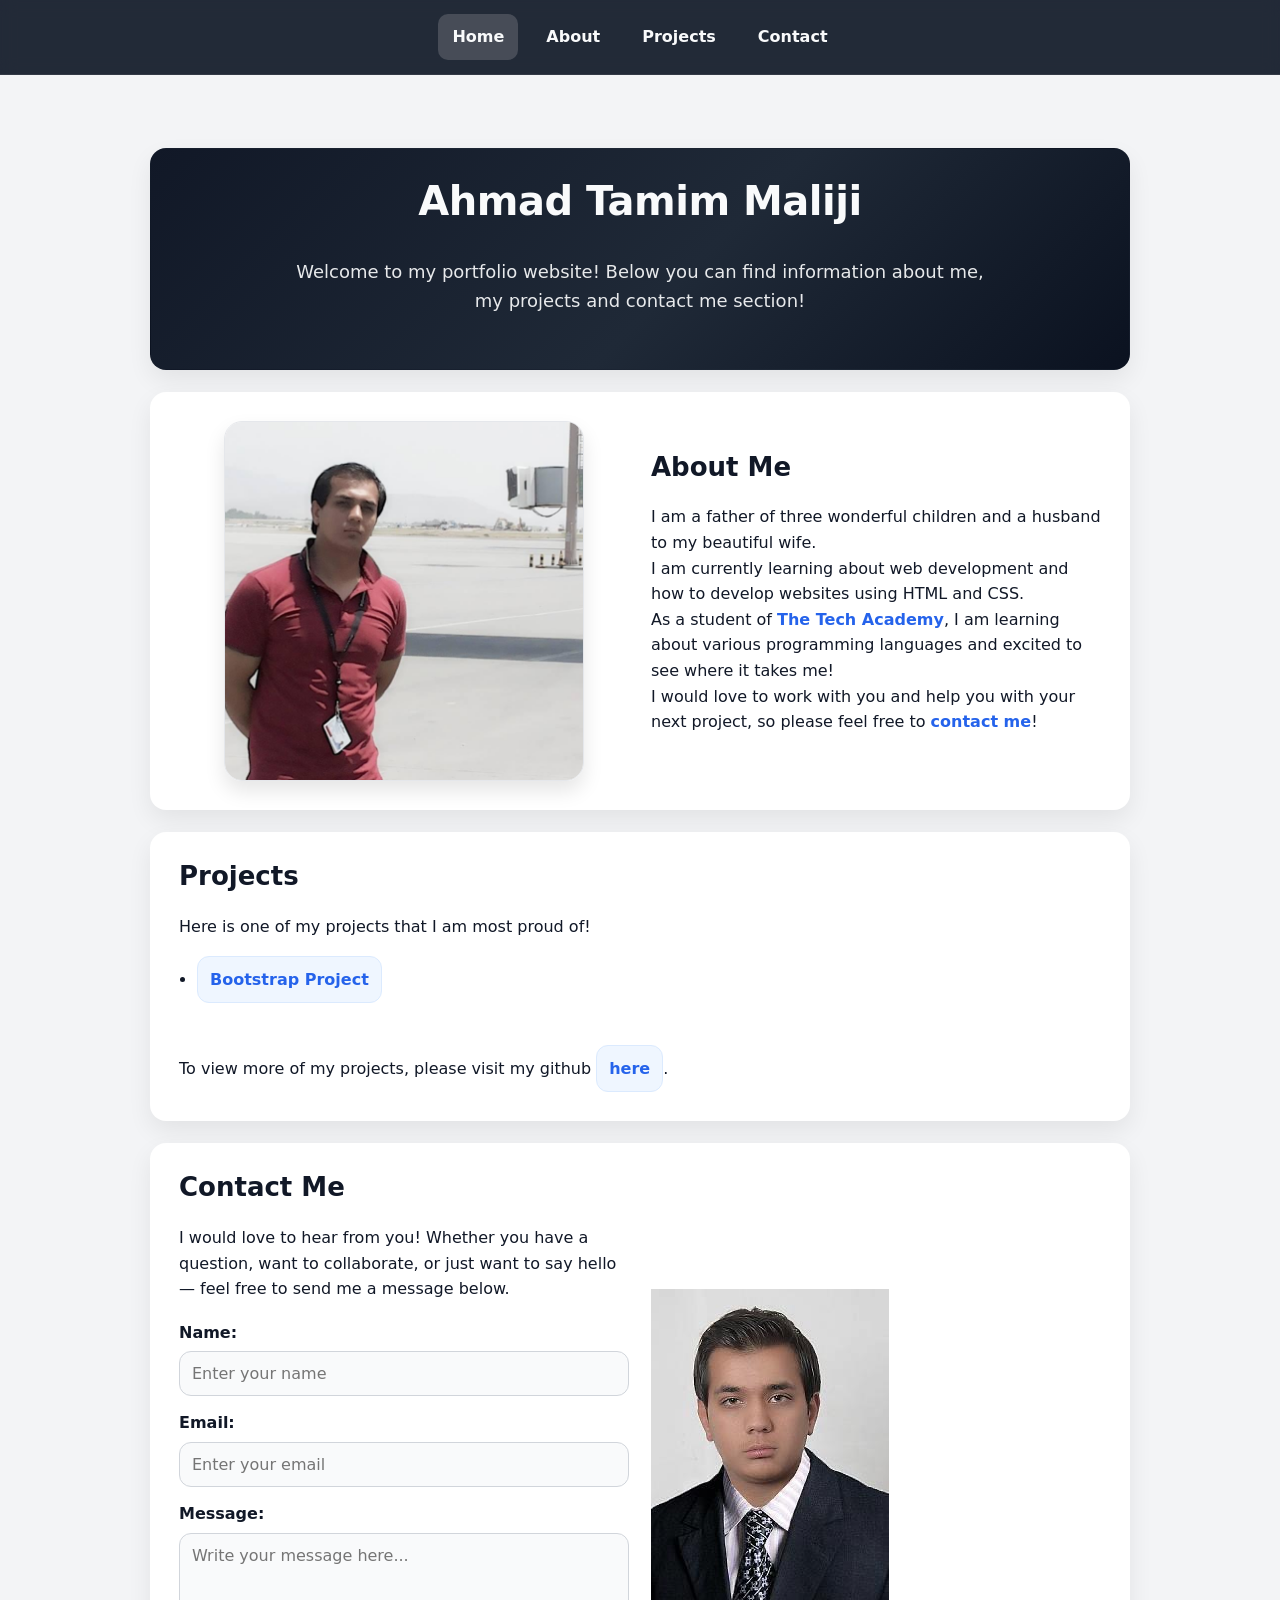
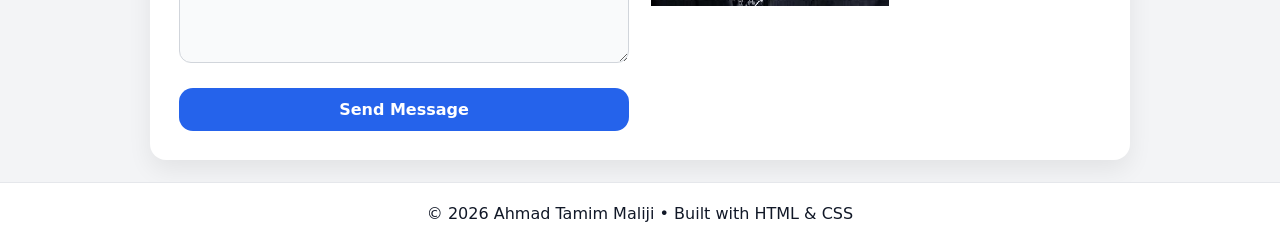
==== portfolio/index.html @ 6fda0858 "Add files via upload" ====
<!DOCTYPE html>
<html>
    <head>
        <meta charset="UTF-8">
        <meta name="viewport" content="width=device-width" />
        <title>My Portfolio</title>
        <link rel="stylesheet" type="text/css" href="portfolio.css">
    </head>

    <body>
        <nav class="navbar">
            <a href="#home" class="navlink">Home</a>
            <a href="#about">About</a>
            <a href="#projects">Projects</a>
            <a href="#contact">Contact</a>
        </nav>

        <br>
        <br>

        <section id="home">
            <h1>Ahmad Tamim Maliji</h1>
            <p>Welcome to my portfolio website! Below you can find information about me, my projects and contact me section!</p>
            <br>
        </section>

        <section id="about">
            <div class ="row">
                <div class="column">
                    <img src="images/profile.jpeg" alt="Profile Picture" class="profile-pic">
                </div>
                <div class="column">
                    <h2>About Me</h2>
                    <p>
                        I am a father of three wonderful children and a husband to my beautiful wife.
                        <br>
                        I am currently learning about web development and how to develop websites using HTML and CSS.
                        <br>
                        As a student of <a href="https://www.learncodinganywhere.com" target="_blank">The Tech Academy</a>, I am learning about various programming languages and excited to see where it takes me!
                        <br>
                        I would love to work with you and help you with your next project, so please feel free to <a href="#contact">contact me</a>!
                    </p>
                </div>
            </div>
        </section>

        <section id="projects">
            <h2>Projects</h2>
            <!-- Insert github logo here -->

            <p>Here is one of my projects that I am most proud of!</p>
            <ul>
                <li><a href="https://github.com/Ahmad987666/HTML_CSS_Course/tree/main/bootstrap4_project" target="_blank">Bootstrap Project</a></li>
            </ul>
            <br>
            To view more of my projects, please visit my github <a href="https://github.com/Ahmad987666" target="_blank">here</a>.
        </section>

        <section id="contact">
    <div class="row">
        <div class="column">
            <h2>Contact Me</h2>
            <p>
                I would love to hear from you! Whether you have a question, 
                want to collaborate, or just want to say hello — 
                feel free to send me a message below.
            </p>

            <!-- Contact Form -->
            <form action="" method="POST" class="contact-form">
                <label for="name">Name:</label>
                <input type="text" id="name" name="name" placeholder="Enter your name" required>

                <label for="email">Email:</label>
                <input type="email" id="email" name="email" placeholder="Enter your email" required>

                <label for="message">Message:</label>
                <textarea id="message" name="message" placeholder="Write your message here..." required></textarea>

                <input type="submit" value="Send Message">
            </form>
        </div>

        <div class="column">
            <img src="images/contact.jpeg" alt="Contact Image" class="contact-pic">
        </div>
    </div>
</section>



        <footer class="Footer">
            <p class="center">© 2026 Ahmad Tamim Maliji • Built with HTML & CSS</p>
        </footer>
    </body>
</html>
---- portfolio/portfolio.css ----
/* =========================
   Clean Portfolio CSS
   Works with your HTML as-is
   ========================= */

/* Reset + Base */
* {
  box-sizing: border-box;
}

html {
  scroll-behavior: smooth;
}

body {
  margin: 0;
  font-family: system-ui, -apple-system, "Segoe UI", Roboto, Arial, sans-serif;
  line-height: 1.6;
  color: #111827;
  background: #f3f4f6;
}

/* Global Links */
a {
  color: #2563eb;
  text-decoration: none;
  font-weight: 600;
}

a:hover {
  text-decoration: underline;
}

/* Fix for your footer class name (Footer) */
.Footer {
  padding: 18px;
  background: #ffffff;
  border-top: 1px solid #e5e7eb;
}

.center {
  text-align: center;
  margin: 0;
}

/* =========================
   Navbar
   ========================= */
.navbar {
  position: sticky;
  top: 0;
  z-index: 50;
  display: flex;
  gap: 14px;
  align-items: center;
  justify-content: center;
  padding: 14px 18px;
  background: rgba(17, 24, 39, 0.92);
  backdrop-filter: blur(8px);
  border-bottom: 1px solid rgba(255, 255, 255, 0.08);
}

.navbar a {
  color: #f9fafb;
  padding: 10px 14px;
  border-radius: 10px;
  transition: transform 0.15s ease, background 0.15s ease;
}

.navbar a:hover {
  background: rgba(255, 255, 255, 0.12);
  transform: translateY(-1px);
}

/* Optional: slightly highlight "Home" since you have class="navlink" there */
.navlink {
  background: rgba(255, 255, 255, 0.16);
}

/* =========================
   Sections (layout + spacing)
   ========================= */
section {
  max-width: 980px;
  margin: 22px auto;
  padding: 28px;
  background: #ffffff;
  border-radius: 16px;
  box-shadow: 0 10px 24px rgba(0, 0, 0, 0.07);
}

    /* Section Hover Effect */
section {
  transition: transform 0.25s ease, box-shadow 0.25s ease, border 0.25s ease;
  border: 1px solid transparent;
}

section:hover {
  transform: translateY(-6px);
  box-shadow: 0 18px 35px rgba(0, 0, 0, 0.12);
  border: 1px solid #2563eb;
}


/* Section headings */
h1, h2 {
  margin-top: 0;
  line-height: 1.2;
}

h1 {
  font-size: 40px;
  letter-spacing: -0.5px;
}

h2 {
  font-size: 26px;
  color: #111827;
}

/* =========================
   Home Section
   ========================= */
#home {
  text-align: center;
  background: linear-gradient(135deg, #111827 0%, #1f2937 55%, #0b1220 100%);
  color: #f9fafb;
}

#home p {
  max-width: 720px;
  margin: 10px auto 0;
  color: rgba(249, 250, 251, 0.92);
  font-size: 18px;
}

/* =========================
   Row / Columns
   (Your HTML uses .row and .column)
   ========================= */
.row {
  display: flex;
  gap: 22px;
  align-items: center;
  justify-content: space-between;
  flex-wrap: wrap;
}

.column {
  flex: 1;
  min-width: 280px;
}

/* =========================
   Images
   ========================= */
.profile-pic {
  width: 100%;
  max-width: 360px;
  height: 360px;
  object-fit: cover;
  border-radius: 18px;
  display: block;
  margin: 0 auto;
  border: 1px solid #e5e7eb;
  box-shadow: 0 10px 20px rgba(0,0,0,0.10);
  transition: transform 0.2s ease, box-shadow 0.2s ease;
}

.profile-pic:hover {
  transform: scale(1.03);
  box-shadow: 0 14px 28px rgba(0,0,0,0.16);
}

/* =========================
   Projects
   ========================= */
#projects ul {
  padding-left: 18px;
}

#projects li {
  margin: 10px 0;
}

/* Make the project link feel like a “pill button” */
#projects a {
  display: inline-block;
  padding: 10px 12px;
  border-radius: 12px;
  background: #eff6ff;
  border: 1px solid #dbeafe;
  transition: transform 0.15s ease, background 0.15s ease;
}

#projects a:hover {
  background: #dbeafe;
  transform: translateY(-1px);
}

/* =========================
   Contact Form
   ========================= */
.contact-form {
  margin-top: 18px;
}

.contact-form label {
  display: block;
  margin-top: 14px;
  font-weight: 700;
  color: #111827;
}

.contact-form input,
.contact-form textarea {
  width: 100%;
  margin-top: 6px;
  padding: 12px 12px;
  border-radius: 12px;
  border: 1px solid #d1d5db;
  background: #f9fafb;
  font-family: inherit;
  font-size: 16px;
  outline: none;
  transition: border-color 0.15s ease, box-shadow 0.15s ease;
}

.contact-form textarea {
  min-height: 130px;
  resize: vertical;
}

.contact-form input:focus,
.contact-form textarea:focus {
  border-color: #2563eb;
  box-shadow: 0 0 0 4px rgba(37, 99, 235, 0.15);
}

/* Submit */
.contact-form input[type="submit"] {
  margin-top: 18px;
  background: #2563eb;
  color: #ffffff;
  border: none;
  font-weight: 800;
  cursor: pointer;
  padding: 12px 16px;
  border-radius: 14px;
  transition: transform 0.15s ease, background 0.15s ease;
}

.contact-form input[type="submit"]:hover {
  background: #1d4ed8;
  transform: translateY(-1px);
}

/* =========================
   Responsive
   ========================= */
@media (max-width: 700px) {
  section {
    margin: 14px 12px;
    padding: 20px;
  }

  h1 {
    font-size: 30px;
  }

  .navbar {
    flex-wrap: wrap;
    gap: 10px;
  }

  .profile-pic {
    height: 280px;
  }
}
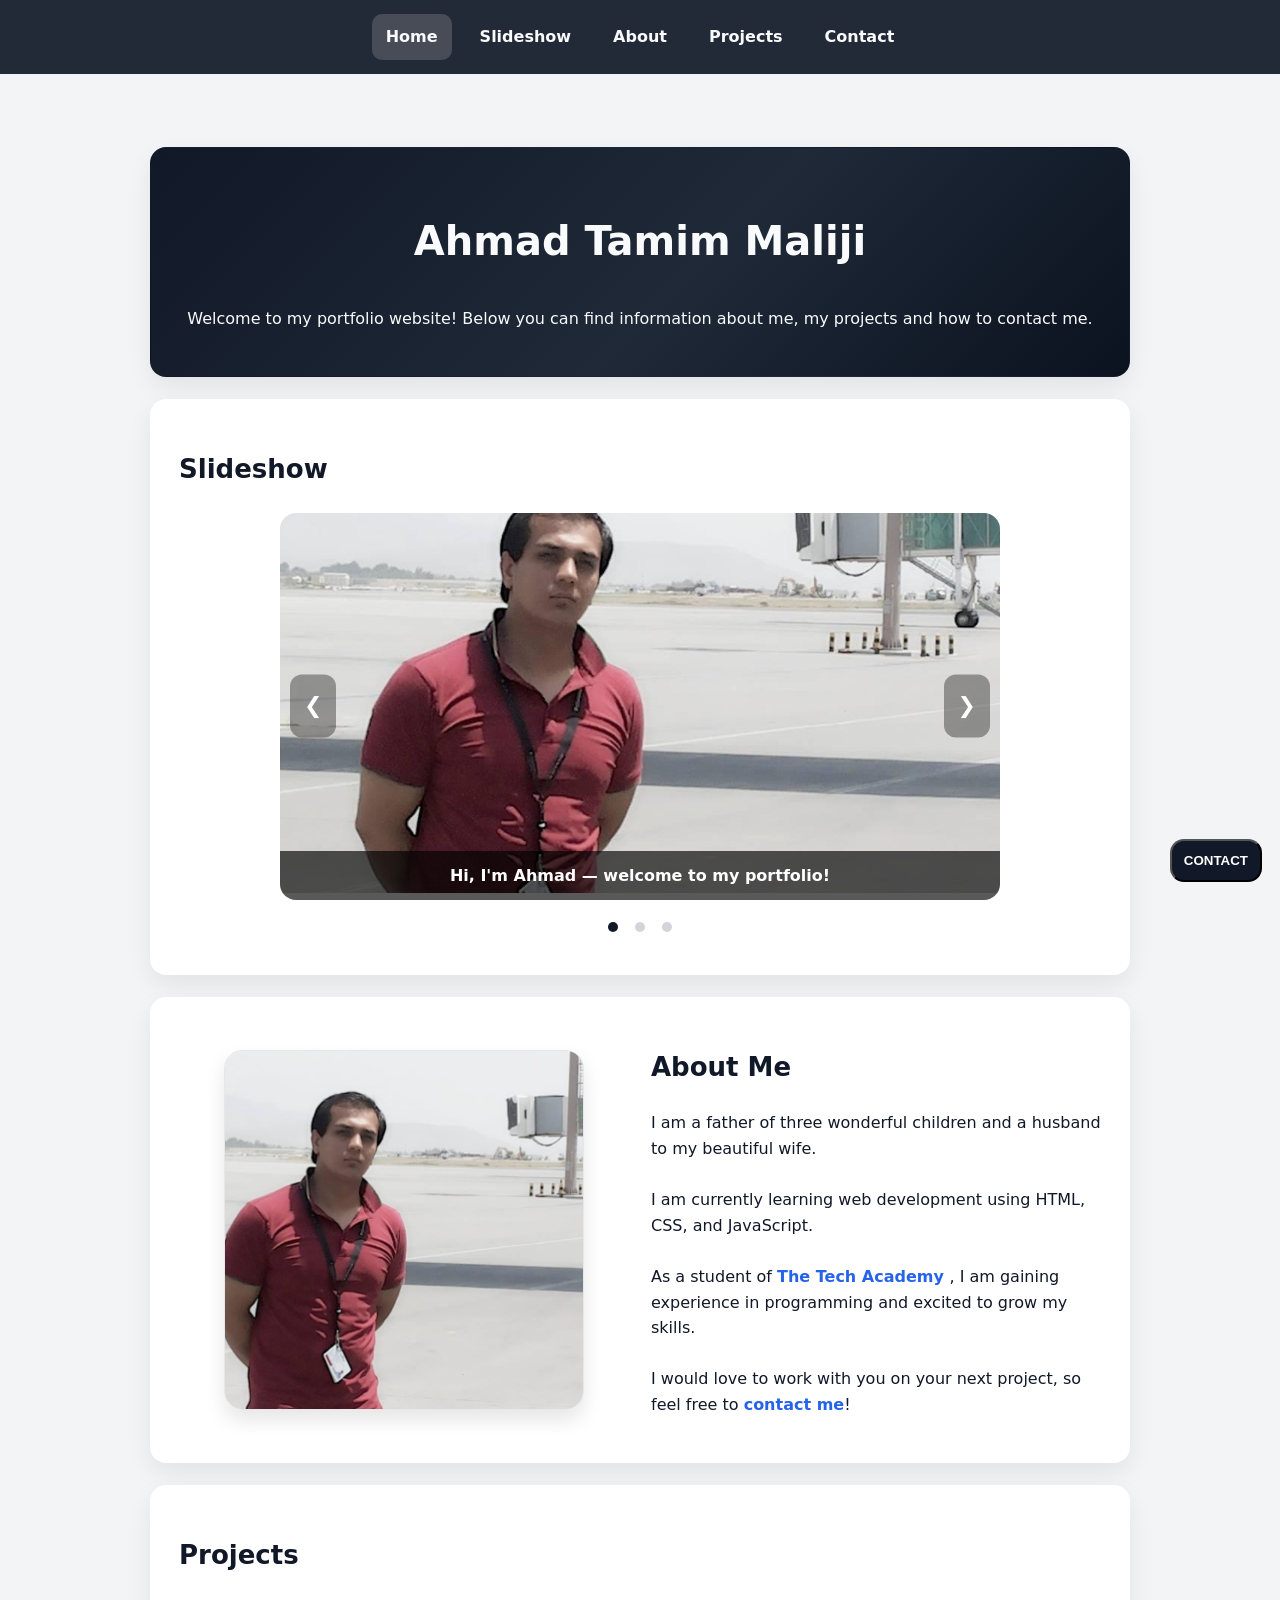
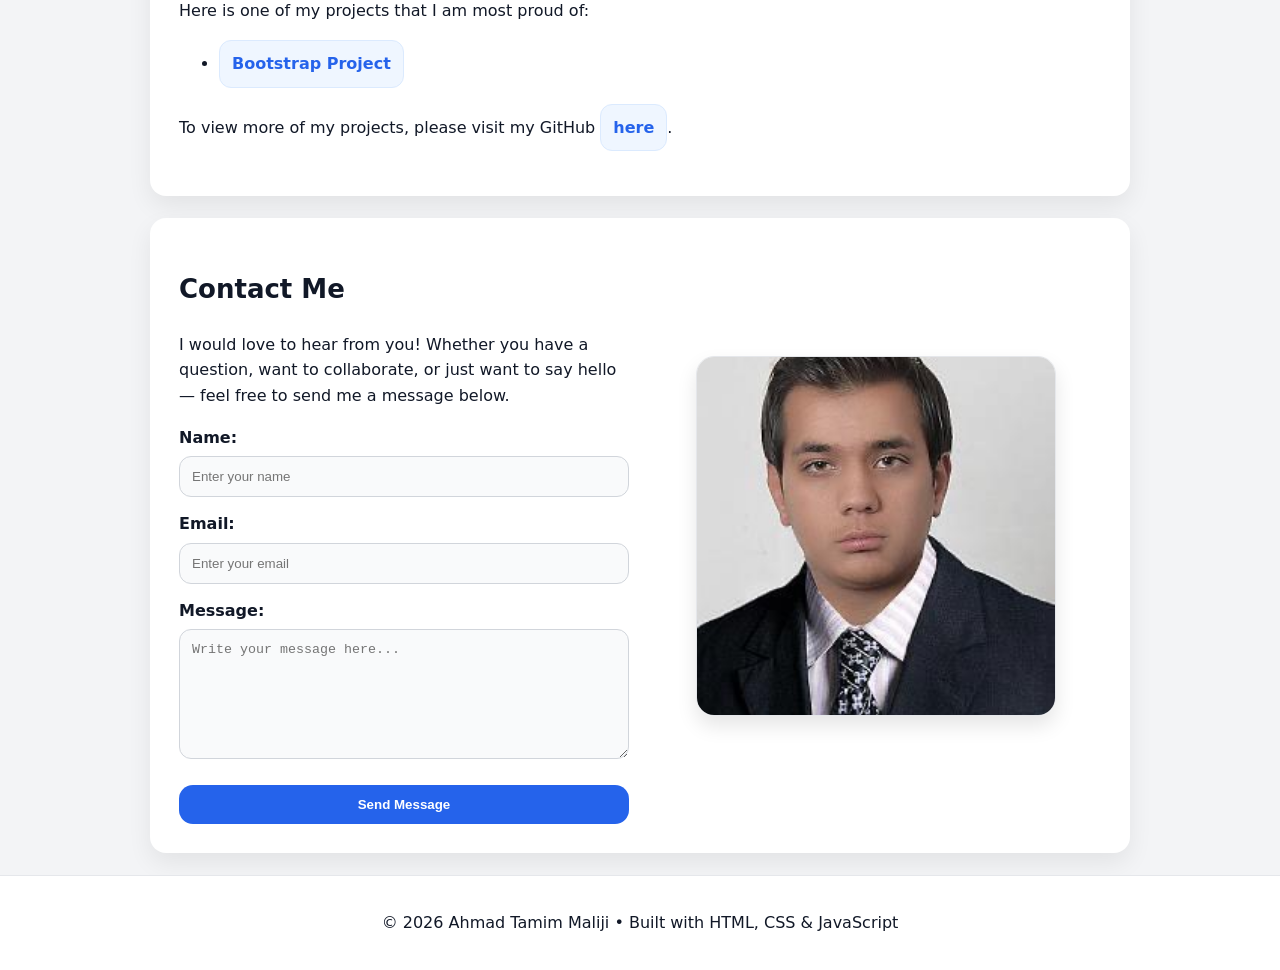
==== commit dd4ba83b: "Added JS and Contact section, also updated html and css" ====
--- a/portfolio/index.html
+++ b/portfolio/index.html
@@ -1,96 +1,177 @@
 <!DOCTYPE html>
 <html>
-    <head>
-        <meta charset="UTF-8">
-        <meta name="viewport" content="width=device-width" />
-        <title>My Portfolio</title>
-        <link rel="stylesheet" type="text/css" href="portfolio.css">
-    </head>
+<head>
+    <meta charset="UTF-8">
+    <meta name="viewport" content="width=device-width" />
+    <title>Ahmad Tamim Maliji Portfolio</title>
+    <link rel="stylesheet" type="text/css" href="portfolio.css">
+</head>
 
-    <body>
-        <nav class="navbar">
-            <a href="#home" class="navlink">Home</a>
-            <a href="#about">About</a>
-            <a href="#projects">Projects</a>
-            <a href="#contact">Contact</a>
-        </nav>
+<body>
 
-        <br>
-        <br>
+    <!-- Navigation Bar -->
+    <nav class="navbar">
+        <a href="#home" class="navlink">Home</a>
+        <a href="#slideshow">Slideshow</a>
+        <a href="#about">About</a>
+        <a href="#projects">Projects</a>
+        <a href="#contact" class="contact">Contact</a>
+    </nav>
 
-        <section id="home">
-            <h1>Ahmad Tamim Maliji</h1>
-            <p>Welcome to my portfolio website! Below you can find information about me, my projects and contact me section!</p>
-            <br>
-        </section>
+    <br><br>
 
-        <section id="about">
-            <div class ="row">
-                <div class="column">
-                    <img src="images/profile.jpeg" alt="Profile Picture" class="profile-pic">
-                </div>
-                <div class="column">
-                    <h2>About Me</h2>
-                    <p>
-                        I am a father of three wonderful children and a husband to my beautiful wife.
-                        <br>
-                        I am currently learning about web development and how to develop websites using HTML and CSS.
-                        <br>
-                        As a student of <a href="https://www.learncodinganywhere.com" target="_blank">The Tech Academy</a>, I am learning about various programming languages and excited to see where it takes me!
-                        <br>
-                        I would love to work with you and help you with your next project, so please feel free to <a href="#contact">contact me</a>!
-                    </p>
-                </div>
+    <!-- Home Section -->
+    <section id="home">
+        <h1>Ahmad Tamim Maliji</h1>
+        <p>
+            Welcome to my portfolio website! Below you can find information about me, 
+            my projects and how to contact me.
+        </p>
+    </section>
+
+    <!-- Slideshow Section -->
+    <section id="slideshow">
+        <h2>Slideshow</h2>
+
+        <div class="slideshow-container">
+
+            <div class="mySlides fade">
+                <img class="slide-img" src="images/profile.jpeg" alt="Profile slide">
+                <div class="slide-text">Hi, I'm Ahmad — welcome to my portfolio!</div>
             </div>
-        </section>
 
-        <section id="projects">
-            <h2>Projects</h2>
-            <!-- Insert github logo here -->
+            <div class="mySlides fade">
+                <img class="slide-img" src="images/code.jpg" alt="Skills slide">
+                <div class="slide-text">I'm learning HTML, CSS, and JavaScript.</div>
+            </div>
 
-            <p>Here is one of my projects that I am most proud of!</p>
-            <ul>
-                <li><a href="https://github.com/Ahmad987666/HTML_CSS_Course/tree/main/bootstrap4_project" target="_blank">Bootstrap Project</a></li>
-            </ul>
-            <br>
-            To view more of my projects, please visit my github <a href="https://github.com/Ahmad987666" target="_blank">here</a>.
-        </section>
+            <div class="mySlides fade">
+                <img class="slide-img" src="images/contactMe.jpg" alt="Contact slide">
+                <div class="slide-text"><a class="contact">Contact me now!</a></div>
+            </div>
 
-        <section id="contact">
-    <div class="row">
-        <div class="column">
-            <h2>Contact Me</h2>
-            <p>
-                I would love to hear from you! Whether you have a question, 
-                want to collaborate, or just want to say hello — 
-                feel free to send me a message below.
-            </p>
+            <a class="prev">&#10094;</a>
+            <a class="next">&#10095;</a>
 
-            <!-- Contact Form -->
+        </div>
+
+        <div class="dots">
+            <span class="dot" data-slide="1"></span>
+            <span class="dot" data-slide="2"></span>
+            <span class="dot" data-slide="3"></span>
+        </div>
+    </section>
+
+    <!-- About Section -->
+    <section id="about">
+        <div class="row">
+            <div class="column">
+                <img src="images/profile.jpeg" alt="Profile Picture" class="profile-pic">
+            </div>
+            <div class="column">
+                <h2>About Me</h2>
+                <p>
+                    I am a father of three wonderful children and a husband to my beautiful wife.
+                    <br><br>
+                    I am currently learning web development using HTML, CSS, and JavaScript.
+                    <br><br>
+                    As a student of 
+                    <a href="https://www.learncodinganywhere.com" target="_blank">
+                        The Tech Academy
+                    </a>, 
+                    I am gaining experience in programming and excited to grow my skills.
+                    <br><br>
+                    I would love to work with you on your next project, so feel free to 
+                    <a class="contact">contact me</a>!
+                </p>
+            </div>
+        </div>
+    </section>
+
+    <!-- Projects Section -->
+    <section id="projects">
+        <h2>Projects</h2>
+
+        <p>Here is one of my projects that I am most proud of:</p>
+
+        <ul>
+            <li>
+                <a href="https://github.com/Ahmad987666/HTML_CSS_Course/tree/main/bootstrap4_project" target="_blank">
+                    Bootstrap Project
+                </a>
+            </li>
+        </ul>
+
+        <p>
+            To view more of my projects, please visit my GitHub 
+            <a href="https://github.com/Ahmad987666" target="_blank">here</a>.
+        </p>
+    </section>
+
+    <!-- Contact Section -->
+    <section id="contact">
+        <div class="row">
+            <div class="column">
+                <h2>Contact Me</h2>
+                <p>
+                    I would love to hear from you! Whether you have a question,
+                    want to collaborate, or just want to say hello —
+                    feel free to send me a message below.
+                </p>
+
+                <form action="" method="POST" class="contact-form">
+                    <label for="name">Name:</label>
+                    <input type="text" id="name" name="name" placeholder="Enter your name" required>
+
+                    <label for="email">Email:</label>
+                    <input type="email" id="email" name="email" placeholder="Enter your email" required>
+
+                    <label for="message">Message:</label>
+                    <textarea id="message" name="message" placeholder="Write your message here..." required></textarea>
+
+                    <input type="submit" value="Send Message">
+                </form>
+            </div>
+
+            <div class="column">
+                <img src="images/contact.jpeg" alt="Contact Image" class="contact-pic">
+            </div>
+        </div>
+    </section>
+
+    <!-- Floating Pop-Up Button -->
+    <button class="pop-up-button" id="openContact">CONTACT</button>
+
+    <!-- Pop-Up Contact Form -->
+    <div class="form-popup" id="myForm">
+        <div class="form-container">
+
+            <h2>Contact</h2>
+
             <form action="" method="POST" class="contact-form">
-                <label for="name">Name:</label>
-                <input type="text" id="name" name="name" placeholder="Enter your name" required>
 
-                <label for="email">Email:</label>
-                <input type="email" id="email" name="email" placeholder="Enter your email" required>
+                <label for="popup-name">Name:</label>
+                <input type="text" id="popup-name" name="name" placeholder="Enter your name" required>
 
-                <label for="message">Message:</label>
-                <textarea id="message" name="message" placeholder="Write your message here..." required></textarea>
+                <label for="popup-email">Email:</label>
+                <input type="email" id="popup-email" name="email" placeholder="Enter your email" required>
+
+                <label for="popup-message">Message:</label>
+                <textarea id="popup-message" name="message" placeholder="Write your message here..." required></textarea>
 
                 <input type="submit" value="Send Message">
+                <button type="button" class="close-btn cancel">Close</button>
+
             </form>
         </div>
+    </div>
 
-        <div class="column">
-            <img src="images/contact.jpeg" alt="Contact Image" class="contact-pic">
-        </div>
-    </div>
-</section>
+    <!-- Footer -->
+    <footer class="Footer">
+        <p class="center">© 2026 Ahmad Tamim Maliji • Built with HTML, CSS & JavaScript</p>
+    </footer>
 
+    <script src="portfolio.js"></script>
 
-
-        <footer class="Footer">
-            <p class="center">© 2026 Ahmad Tamim Maliji • Built with HTML & CSS</p>
-        </footer>
-    </body>
+</body>
 </html>
--- a/portfolio/portfolio.css
+++ b/portfolio/portfolio.css
@@ -1,9 +1,3 @@
-/* =========================
-   Clean Portfolio CSS
-   Works with your HTML as-is
-   ========================= */
-
-/* Reset + Base */
 * {
   box-sizing: border-box;
 }
@@ -20,7 +14,6 @@
   background: #f3f4f6;
 }
 
-/* Global Links */
 a {
   color: #2563eb;
   text-decoration: none;
@@ -31,21 +24,9 @@
   text-decoration: underline;
 }
 
-/* Fix for your footer class name (Footer) */
-.Footer {
-  padding: 18px;
-  background: #ffffff;
-  border-top: 1px solid #e5e7eb;
-}
-
-.center {
-  text-align: center;
-  margin: 0;
-}
-
-/* =========================
-   Navbar
-   ========================= */
+/* =========================
+   NAVBAR
+========================= */
 .navbar {
   position: sticky;
   top: 0;
@@ -57,29 +38,27 @@
   padding: 14px 18px;
   background: rgba(17, 24, 39, 0.92);
   backdrop-filter: blur(8px);
-  border-bottom: 1px solid rgba(255, 255, 255, 0.08);
 }
 
 .navbar a {
   color: #f9fafb;
   padding: 10px 14px;
   border-radius: 10px;
-  transition: transform 0.15s ease, background 0.15s ease;
+  transition: 0.2s;
 }
 
 .navbar a:hover {
   background: rgba(255, 255, 255, 0.12);
-  transform: translateY(-1px);
-}
-
-/* Optional: slightly highlight "Home" since you have class="navlink" there */
+  transform: translateY(-2px);
+}
+
 .navlink {
   background: rgba(255, 255, 255, 0.16);
 }
 
 /* =========================
-   Sections (layout + spacing)
-   ========================= */
+   SECTIONS
+========================= */
 section {
   max-width: 980px;
   margin: 22px auto;
@@ -87,10 +66,6 @@
   background: #ffffff;
   border-radius: 16px;
   box-shadow: 0 10px 24px rgba(0, 0, 0, 0.07);
-}
-
-    /* Section Hover Effect */
-section {
   transition: transform 0.25s ease, box-shadow 0.25s ease, border 0.25s ease;
   border: 1px solid transparent;
 }
@@ -101,43 +76,29 @@
   border: 1px solid #2563eb;
 }
 
-
-/* Section headings */
-h1, h2 {
-  margin-top: 0;
-  line-height: 1.2;
-}
-
+/* =========================
+   HEADINGS
+========================= */
 h1 {
   font-size: 40px;
-  letter-spacing: -0.5px;
 }
 
 h2 {
   font-size: 26px;
-  color: #111827;
-}
-
-/* =========================
-   Home Section
-   ========================= */
+}
+
+/* =========================
+   HOME SECTION
+========================= */
 #home {
   text-align: center;
   background: linear-gradient(135deg, #111827 0%, #1f2937 55%, #0b1220 100%);
   color: #f9fafb;
 }
 
-#home p {
-  max-width: 720px;
-  margin: 10px auto 0;
-  color: rgba(249, 250, 251, 0.92);
-  font-size: 18px;
-}
-
-/* =========================
-   Row / Columns
-   (Your HTML uses .row and .column)
-   ========================= */
+/* =========================
+   ROW / COLUMN
+========================= */
 .row {
   display: flex;
   gap: 22px;
@@ -152,9 +113,10 @@
 }
 
 /* =========================
-   Images
-   ========================= */
-.profile-pic {
+   IMAGES
+========================= */
+.profile-pic,
+.contact-pic {
   width: 100%;
   max-width: 360px;
   height: 360px;
@@ -164,80 +126,54 @@
   margin: 0 auto;
   border: 1px solid #e5e7eb;
   box-shadow: 0 10px 20px rgba(0,0,0,0.10);
-  transition: transform 0.2s ease, box-shadow 0.2s ease;
-}
-
-.profile-pic:hover {
-  transform: scale(1.03);
-  box-shadow: 0 14px 28px rgba(0,0,0,0.16);
-}
-
-/* =========================
-   Projects
-   ========================= */
-#projects ul {
-  padding-left: 18px;
-}
-
-#projects li {
-  margin: 10px 0;
-}
-
-/* Make the project link feel like a “pill button” */
+  transition: 0.2s;
+}
+
+.profile-pic:hover,
+.contact-pic:hover {
+  transform: scale(1.05);
+}
+
+/* =========================
+   PROJECT LINKS
+========================= */
 #projects a {
   display: inline-block;
   padding: 10px 12px;
   border-radius: 12px;
   background: #eff6ff;
   border: 1px solid #dbeafe;
-  transition: transform 0.15s ease, background 0.15s ease;
+  transition: 0.2s;
 }
 
 #projects a:hover {
   background: #dbeafe;
-  transform: translateY(-1px);
-}
-
-/* =========================
-   Contact Form
-   ========================= */
-.contact-form {
-  margin-top: 18px;
-}
-
+  transform: translateY(-2px);
+}
+
+/* =========================
+   CONTACT FORM
+========================= */
 .contact-form label {
   display: block;
   margin-top: 14px;
   font-weight: 700;
-  color: #111827;
 }
 
 .contact-form input,
 .contact-form textarea {
   width: 100%;
   margin-top: 6px;
-  padding: 12px 12px;
+  padding: 12px;
   border-radius: 12px;
   border: 1px solid #d1d5db;
   background: #f9fafb;
-  font-family: inherit;
-  font-size: 16px;
-  outline: none;
-  transition: border-color 0.15s ease, box-shadow 0.15s ease;
 }
 
 .contact-form textarea {
   min-height: 130px;
-  resize: vertical;
-}
-
-.contact-form input:focus,
-.contact-form textarea:focus {
-  border-color: #2563eb;
-  box-shadow: 0 0 0 4px rgba(37, 99, 235, 0.15);
-}
-
-/* Submit */
+}
+
 .contact-form input[type="submit"] {
   margin-top: 18px;
   background: #2563eb;
@@ -245,35 +181,153 @@
   border: none;
   font-weight: 800;
   cursor: pointer;
-  padding: 12px 16px;
   border-radius: 14px;
-  transition: transform 0.15s ease, background 0.15s ease;
+  padding: 12px;
+  transition: 0.2s;
 }
 
 .contact-form input[type="submit"]:hover {
   background: #1d4ed8;
-  transform: translateY(-1px);
-}
-
-/* =========================
-   Responsive
-   ========================= */
+}
+
+/* =========================
+   SLIDESHOW
+========================= */
+.slideshow-container {
+  position: relative;
+  max-width: 720px;
+  margin: 16px auto;
+  border-radius: 16px;
+  overflow: hidden;
+}
+
+.mySlides {
+  display: none;
+}
+
+.slide-img {
+  width: 100%;
+  height: 380px;
+  object-fit: cover;
+}
+
+.slide-text {
+  position: absolute;
+  bottom: 0;
+  width: 100%;
+  padding: 12px;
+  background: rgba(0,0,0,0.65);
+  color: white;
+  text-align: center;
+  font-weight: bold;
+}
+
+.prev, .next {
+  cursor: pointer;
+  position: absolute;
+  top: 50%;
+  padding: 14px;
+  transform: translateY(-50%);
+  color: white;
+  font-size: 22px;
+  background: rgba(0,0,0,0.35);
+  border-radius: 12px;
+}
+
+.prev { left: 10px; }
+.next { right: 10px; }
+
+.dots {
+  text-align: center;
+  margin-top: 10px;
+}
+
+.dot {
+  height: 10px;
+  width: 10px;
+  margin: 6px;
+  display: inline-block;
+  border-radius: 50%;
+  background: #d1d5db;
+  cursor: pointer;
+}
+
+.dot.active,
+.dot:hover {
+  background: #111827;
+}
+
+.fade {
+  animation: fade 0.9s;
+}
+
+@keyframes fade {
+  from { opacity: 0.35; }
+  to { opacity: 1; }
+}
+
+/* =========================
+   CONTACT POPUP
+========================= */
+.pop-up-button {
+  position: fixed;
+  right: 18px;
+  bottom: 18px;
+  padding: 12px;
+  border-radius: 14px;
+  background: #111827;
+  color: white;
+  font-weight: bold;
+  cursor: pointer;
+}
+
+.form-popup {
+  display: none;
+  position: fixed;
+  inset: 0;
+  background: rgba(0,0,0,0.45);
+  z-index: 999;
+  padding: 18px;
+}
+
+.form-container {
+  max-width: 520px;
+  margin: 70px auto;
+  background: white;
+  border-radius: 16px;
+  padding: 18px;
+}
+
+.close-btn {
+  margin-top: 10px;
+  width: 100%;
+  padding: 12px;
+  border-radius: 12px;
+  background: #f3f4f6;
+  cursor: pointer;
+}
+
+.close-btn:hover {
+  background: #fee2e2;
+}
+
+/* =========================
+   FOOTER
+========================= */
+.Footer {
+  padding: 18px;
+  background: #ffffff;
+  border-top: 1px solid #e5e7eb;
+}
+
+.center {
+  text-align: center;
+}
+
+/* =========================
+   RESPONSIVE
+========================= */
 @media (max-width: 700px) {
-  section {
-    margin: 14px 12px;
-    padding: 20px;
-  }
-
-  h1 {
-    font-size: 30px;
-  }
-
-  .navbar {
-    flex-wrap: wrap;
-    gap: 10px;
-  }
-
-  .profile-pic {
-    height: 280px;
-  }
-}
+  h1 { font-size: 30px; }
+  .profile-pic, .contact-pic { height: 280px; }
+}
